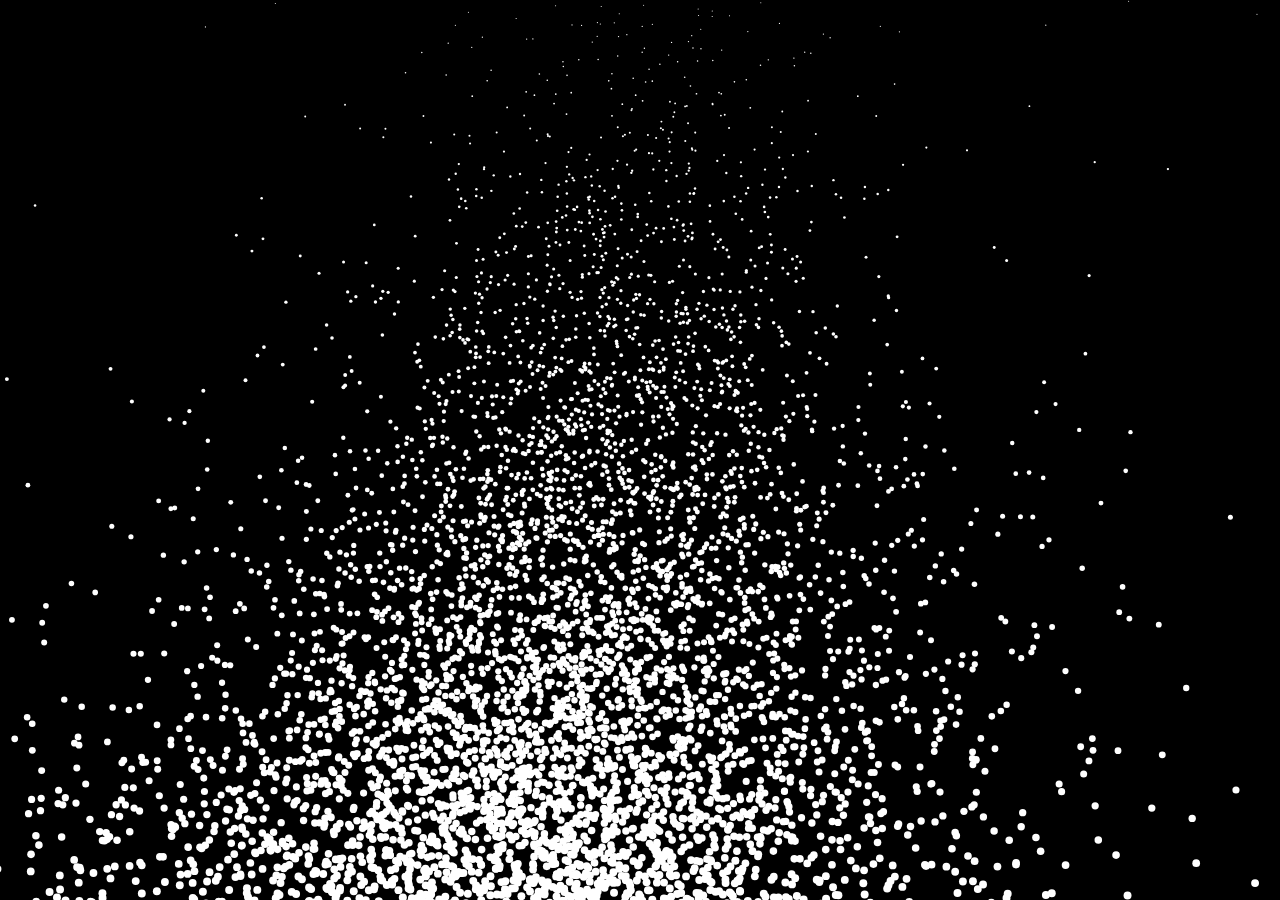
==== prototypes/field-default.html @ c46d4a5a "field: tune speed range + add path wobble Set MIN_SPEED/MAX_SPEED to concrete px/sec values (4/8, 2x" ====
<!doctype html>
<html lang="en">
<head>
<meta charset="utf-8">
<title>Point Field — Default Prototype</title>
<style>
  html, body {
    margin: 0;
    padding: 0;
    width: 100%;
    height: 100%;
    background: #000;
    overflow: hidden;
  }
  canvas {
    display: block;
    width: 100vw;
    height: 100vh;
  }
</style>
</head>
<body>
<canvas id="field"></canvas>
<script>
(function () {
  "use strict";

  // ---- Tunable constants -------------------------------------------------

  // Perspective — size gradient from the vanishing point (top) to nearest (bottom)
  var MIN_DOT_SIZE = 1;                 // px radius at the vanishing point (top)
  var MAX_DOT_SIZE = 8;                 // px radius at the nearest point (bottom)

  // The channel ("main street") — a single curved path dots flow along
  var CHANNEL_CURVE_PX = 140;           // how far left the channel drifts by the bottom
  var CHANNEL_FALLOFF = 6;              // higher = tighter channel (density falls off faster
                                         // with horizontal distance from the curve)
  var CHANNEL_CORE_BAND_FRAC = 0.025;   // width (as a fraction of screen width) of the flat
                                         // "core band" straddling the curve where density stays
                                         // at its maximum, before the falloff begins
  var DENSITY_TOP_TO_BOTTOM_BIAS = 2.4; // higher = channel density increases more steeply
                                         // toward the bottom (matches perspective)

  // Starting populations (scaled up several times over for a much denser field, while still
  // well within what canvas 2D can comfortably redraw every frame)
  var CHANNEL_DOT_COUNT = 4800;         // population 1: already inside the channel
  var SIDE_STREET_DOT_COUNT = 560;      // population 2: on-screen, outside the channel
  var SIDE_STREET_SPREAD = 3;           // how much wider than the channel's own falloff the
                                         // side-street scatter is (sparser, wider spread)
  var OFFSCREEN_DOT_COUNT = 880;        // population 3: start entirely off-screen

  // Timing — this is a ONE-TIME, bounded animation, not a loop
  var DURATION_MS = 40000;              // active window (~stage 2's video length)
  var OFFSCREEN_ENTRY_RATE = 24;        // off-screen dots entering the frame per second,
                                         // spread across the duration (never a batch) — scaled
                                         // up alongside OFFSCREEN_DOT_COUNT so entries still
                                         // finish spreading across the same ~40s window

  // Density-based speed — narrow range (2-3x), expressed directly in px/sec so the values
  // here are concrete regardless of viewport height
  var MIN_SPEED = 4;                    // px/sec, densest areas
  var MAX_SPEED = 8;                    // px/sec, sparsest areas (2x MIN_SPEED)
  var CONVERGE_RATE = 0.6;              // 1/sec, how fast a side-street/off-screen dot's
                                         // offset collapses into the channel at top speed

  var JITTER_AMOUNT = 1.4;              // px, idle wobble amplitude
  var JITTER_SPEED = 1.0;               // idle wobble oscillation speed multiplier
  var ENTRY_STAGGER_SECONDS = 1.5;      // small random stagger so dots of a kind don't all
                                         // start moving in perfect unison

  // Path wobble — a proportion of side-street/off-screen dots take a slightly winding path
  // toward the channel instead of a dead-straight line, via a smooth noise offset applied
  // perpendicular to their direction of travel (roughly lateral, since travel is mostly
  // top-to-bottom)
  var WOBBLE_PROPORTION = 0.4;          // fraction of non-channel dots that get any wobble at all
  var WOBBLE_AMOUNT = 5;                // px, max lateral wobble offset (subtle by default)
  var WOBBLE_FREQUENCY = 3;             // noise "waves" per full top-to-bottom journey —
                                         // higher = more winding/frequent turns
  // -------------------------------------------------------------------------

  var canvas = document.getElementById("field");
  var ctx = canvas.getContext("2d");

  var width = 0;
  var height = 0;

  var dots = [];
  var lastFrameTime = 0;
  var elapsedSec = 0;
  var durationSec = DURATION_MS / 1000;
  var animationDone = false;

  function resize() {
    width = window.innerWidth;
    height = window.innerHeight;
    canvas.width = width;
    canvas.height = height;
    generateDots();
    lastFrameTime = 0;
    elapsedSec = 0;
    animationDone = false;
  }

  function gaussianRandom() {
    var u = 1 - Math.random();
    var v = Math.random();
    return Math.sqrt(-2 * Math.log(u)) * Math.cos(2 * Math.PI * v);
  }

  function clamp01(v) {
    return v < 0 ? 0 : v > 1 ? 1 : v;
  }

  // x position of the channel at depth t (0 = vanishing point/top, 1 = nearest/bottom).
  // Squared term makes the curve start nearly vertical and lean gradually left with depth.
  function channelXAt(t) {
    return width / 2 - CHANNEL_CURVE_PX * (t * t);
  }

  function sizeAt(t) {
    return MIN_DOT_SIZE + (MAX_DOT_SIZE - MIN_DOT_SIZE) * clamp01(t);
  }

  // How wide the channel's falloff is at a given depth (widens with depth, perspective).
  function channelSigmaAt(t) {
    return (width / CHANNEL_FALLOFF) * (0.3 + 0.7 * clamp01(t));
  }

  // Local dot density near the channel at (t, offset): 0 (sparse) .. 1 (densest). Density is
  // flat at its maximum within a small core band straddling the curve, then falls off with
  // gaussian falloff beyond that band, rather than peaking at a single point.
  function densityAt(t, offset) {
    var sigma = channelSigmaAt(t);
    var coreHalfWidth = (width * CHANNEL_CORE_BAND_FRAC) / 2;
    var beyondCore = Math.max(0, Math.abs(offset) - coreHalfWidth);
    var lateral = Math.exp(-(beyondCore * beyondCore) / (2 * sigma * sigma));
    var vertical = Math.pow(clamp01(t), DENSITY_TOP_TO_BOTTOM_BIAS);
    return vertical * lateral;
  }

  // Forward-drift pace in px/sec: MAX_SPEED in sparse areas, easing down to MIN_SPEED as
  // density rises.
  function speedAt(t, offset) {
    var density = densityAt(t, offset);
    return MAX_SPEED - (MAX_SPEED - MIN_SPEED) * density;
  }

  // Minimal smooth 1D value noise (Perlin-style) — no external deps. Continuous and organic-
  // looking as x increases, unlike raw per-frame randomness.
  function noiseHashAt(n) {
    var s = Math.sin(n * 127.1) * 43758.5453123;
    return s - Math.floor(s);
  }

  function noise1D(x) {
    var i = Math.floor(x);
    var f = x - i;
    var u = f * f * (3 - 2 * f);
    return noiseHashAt(i) + (noiseHashAt(i + 1) - noiseHashAt(i)) * u;
  }

  // Perpendicular-to-travel wobble offset for a dot, in px. Zero for dots that weren't
  // assigned a wobble, or for channel dots (which already ride the channel itself).
  function wobbleAt(d) {
    if (!d.hasWobble) return 0;
    var n = noise1D(d.t * WOBBLE_FREQUENCY + d.noiseSeed);
    return (n - 0.5) * 2 * WOBBLE_AMOUNT;
  }

  function randomJitterPhases() {
    return {
      phaseX: Math.random() * Math.PI * 2,
      phaseY: Math.random() * Math.PI * 2,
      freqX: 0.6 + Math.random() * 0.6,
      freqY: 0.6 + Math.random() * 0.6
    };
  }

  function makeDot(t, offset, isChannelDot, entryTimeSec) {
    var phases = randomJitterPhases();
    return {
      t: t,
      offset: offset,
      isChannelDot: isChannelDot,
      entryTimeSec: entryTimeSec,
      hasWobble: !isChannelDot && Math.random() < WOBBLE_PROPORTION,
      noiseSeed: Math.random() * 1000,
      phaseX: phases.phaseX,
      phaseY: phases.phaseY,
      freqX: phases.freqX,
      freqY: phases.freqY
    };
  }

  // Population 1: already inside the channel, tightly bound to its density falloff.
  function makeChannelDot() {
    var t = Math.pow(Math.random(), 1 / DENSITY_TOP_TO_BOTTOM_BIAS);
    var offset = gaussianRandom() * channelSigmaAt(t);
    return makeDot(t, offset, true, 0);
  }

  // Population 2: on-screen, outside the channel — sparser, wider spread, no entry delay.
  function makeSideStreetDot() {
    var t = Math.random();
    var offset = gaussianRandom() * channelSigmaAt(t) * SIDE_STREET_SPREAD;
    var entryTimeSec = Math.random() * ENTRY_STAGGER_SECONDS;
    return makeDot(t, offset, false, entryTimeSec);
  }

  // A point just outside the canvas bounds, near an edge.
  function offscreenPoint() {
    var margin = Math.min(width, height) * 0.25;
    var r = Math.random();
    var x, y;
    if (r < 0.4) {
      x = -Math.random() * margin;
      y = Math.random() * height * 0.7;
    } else if (r < 0.8) {
      x = width + Math.random() * margin;
      y = Math.random() * height * 0.7;
    } else if (r < 0.9) {
      x = Math.random() * width;
      y = -Math.random() * margin;
    } else {
      x = Math.random() * width;
      y = height + Math.random() * margin * 0.5;
    }
    return { x: x, y: y };
  }

  // Population 3: start entirely off-screen, entering the frame over time at a steady rate,
  // spread across the whole duration so the edges never run dry or dump in a batch.
  function makeOffscreenDot(index) {
    var p = offscreenPoint();
    var t = clamp01(p.y / height);
    var offset = p.x - channelXAt(t);
    var entryTimeSec = (index / OFFSCREEN_ENTRY_RATE) + Math.random() * ENTRY_STAGGER_SECONDS;
    return makeDot(t, offset, false, entryTimeSec);
  }

  function generateDots() {
    dots = [];
    var i;
    for (i = 0; i < CHANNEL_DOT_COUNT; i++) dots.push(makeChannelDot());
    for (i = 0; i < SIDE_STREET_DOT_COUNT; i++) dots.push(makeSideStreetDot());
    for (i = 0; i < OFFSCREEN_DOT_COUNT; i++) dots.push(makeOffscreenDot(i));
  }

  function updateDots(dt) {
    for (var i = 0; i < dots.length; i++) {
      var d = dots[i];
      if (elapsedSec < d.entryTimeSec) continue;

      var speed = speedAt(d.t, d.offset); // px/sec
      d.t += (speed / height) * dt;

      if (!d.isChannelDot) {
        // Ease the offset into the channel at a rate tied to the same density-driven pace.
        var decay = CONVERGE_RATE * (speed / MAX_SPEED);
        d.offset *= Math.exp(-decay * dt);
      }
    }
  }

  function jitter(nowSec, phase, freq) {
    return JITTER_AMOUNT * Math.sin(nowSec * JITTER_SPEED * freq + phase);
  }

  function draw(nowSec) {
    ctx.fillStyle = "#000";
    ctx.fillRect(0, 0, width, height);
    ctx.fillStyle = "#fff";

    for (var i = 0; i < dots.length; i++) {
      var d = dots[i];
      if (elapsedSec < d.entryTimeSec) continue;

      var x = channelXAt(d.t) + d.offset + wobbleAt(d) + jitter(nowSec, d.phaseX, d.freqX);
      var y = d.t * height + jitter(nowSec, d.phaseY, d.freqY);

      // Dots continue past the bottom edge (passing by, not stopping dead) — no need to
      // clamp or cull, the canvas simply won't render points outside its bounds.
      ctx.beginPath();
      ctx.arc(x, y, sizeAt(d.t) / 2, 0, Math.PI * 2);
      ctx.fill();
    }
  }

  function tick(now) {
    if (animationDone) return;

    var dt = lastFrameTime ? Math.min((now - lastFrameTime) / 1000, 0.05) : 0;
    lastFrameTime = now;
    elapsedSec = Math.min(elapsedSec + dt, durationSec);

    updateDots(dt);
    draw(now / 1000);

    if (elapsedSec >= durationSec) {
      animationDone = true;
      return;
    }

    requestAnimationFrame(tick);
  }

  window.addEventListener("resize", resize);
  resize();
  requestAnimationFrame(tick);
})();
</script>
</body>
</html>
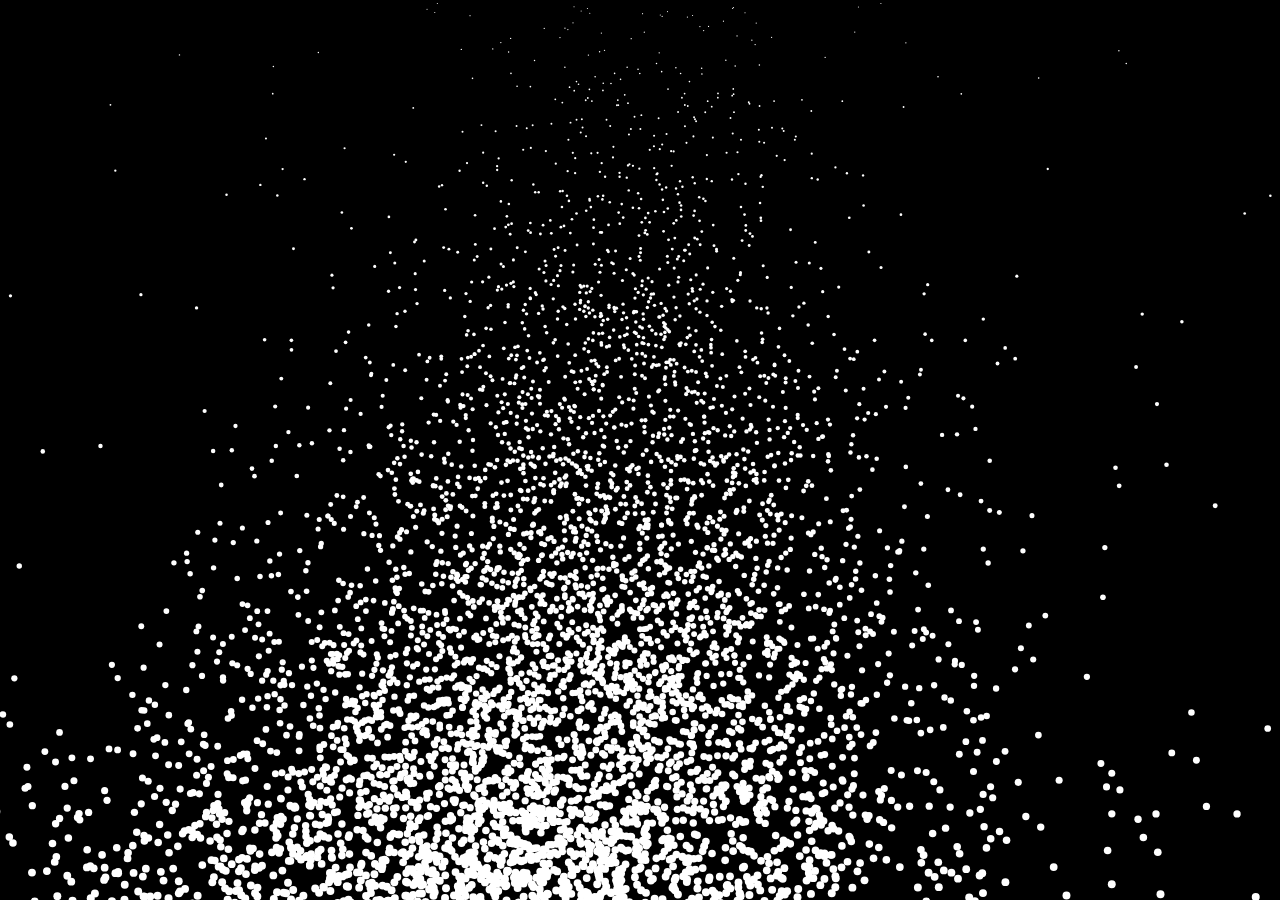
==== commit 666ea609: "experiment: field memorial reveal, zoom recoil, and frame/field screen split - field.js: stage-3 mem" ====
--- a/prototypes/field-default.html
+++ b/prototypes/field-default.html
@@ -56,10 +56,10 @@
                                          // up alongside OFFSCREEN_DOT_COUNT so entries still
                                          // finish spreading across the same ~40s window
 
-  // Density-based speed — narrow range (2-3x), expressed directly in px/sec so the values
-  // here are concrete regardless of viewport height
+  // Density-based speed, expressed directly in px/sec so the values here are concrete
+  // regardless of viewport height
   var MIN_SPEED = 4;                    // px/sec, densest areas
-  var MAX_SPEED = 8;                    // px/sec, sparsest areas (2x MIN_SPEED)
+  var MAX_SPEED = 5;                    // px/sec, sparsest areas
   var CONVERGE_RATE = 0.6;              // 1/sec, how fast a side-street/off-screen dot's
                                          // offset collapses into the channel at top speed
 
@@ -73,8 +73,8 @@
   // perpendicular to their direction of travel (roughly lateral, since travel is mostly
   // top-to-bottom)
   var WOBBLE_PROPORTION = 0.4;          // fraction of non-channel dots that get any wobble at all
-  var WOBBLE_AMOUNT = 5;                // px, max lateral wobble offset (subtle by default)
-  var WOBBLE_FREQUENCY = 3;             // noise "waves" per full top-to-bottom journey —
+  var WOBBLE_AMOUNT = 34;               // px, max lateral wobble offset (strongly pronounced)
+  var WOBBLE_FREQUENCY = 8;             // noise "waves" per full top-to-bottom journey —
                                          // higher = more winding/frequent turns
   // -------------------------------------------------------------------------
 
